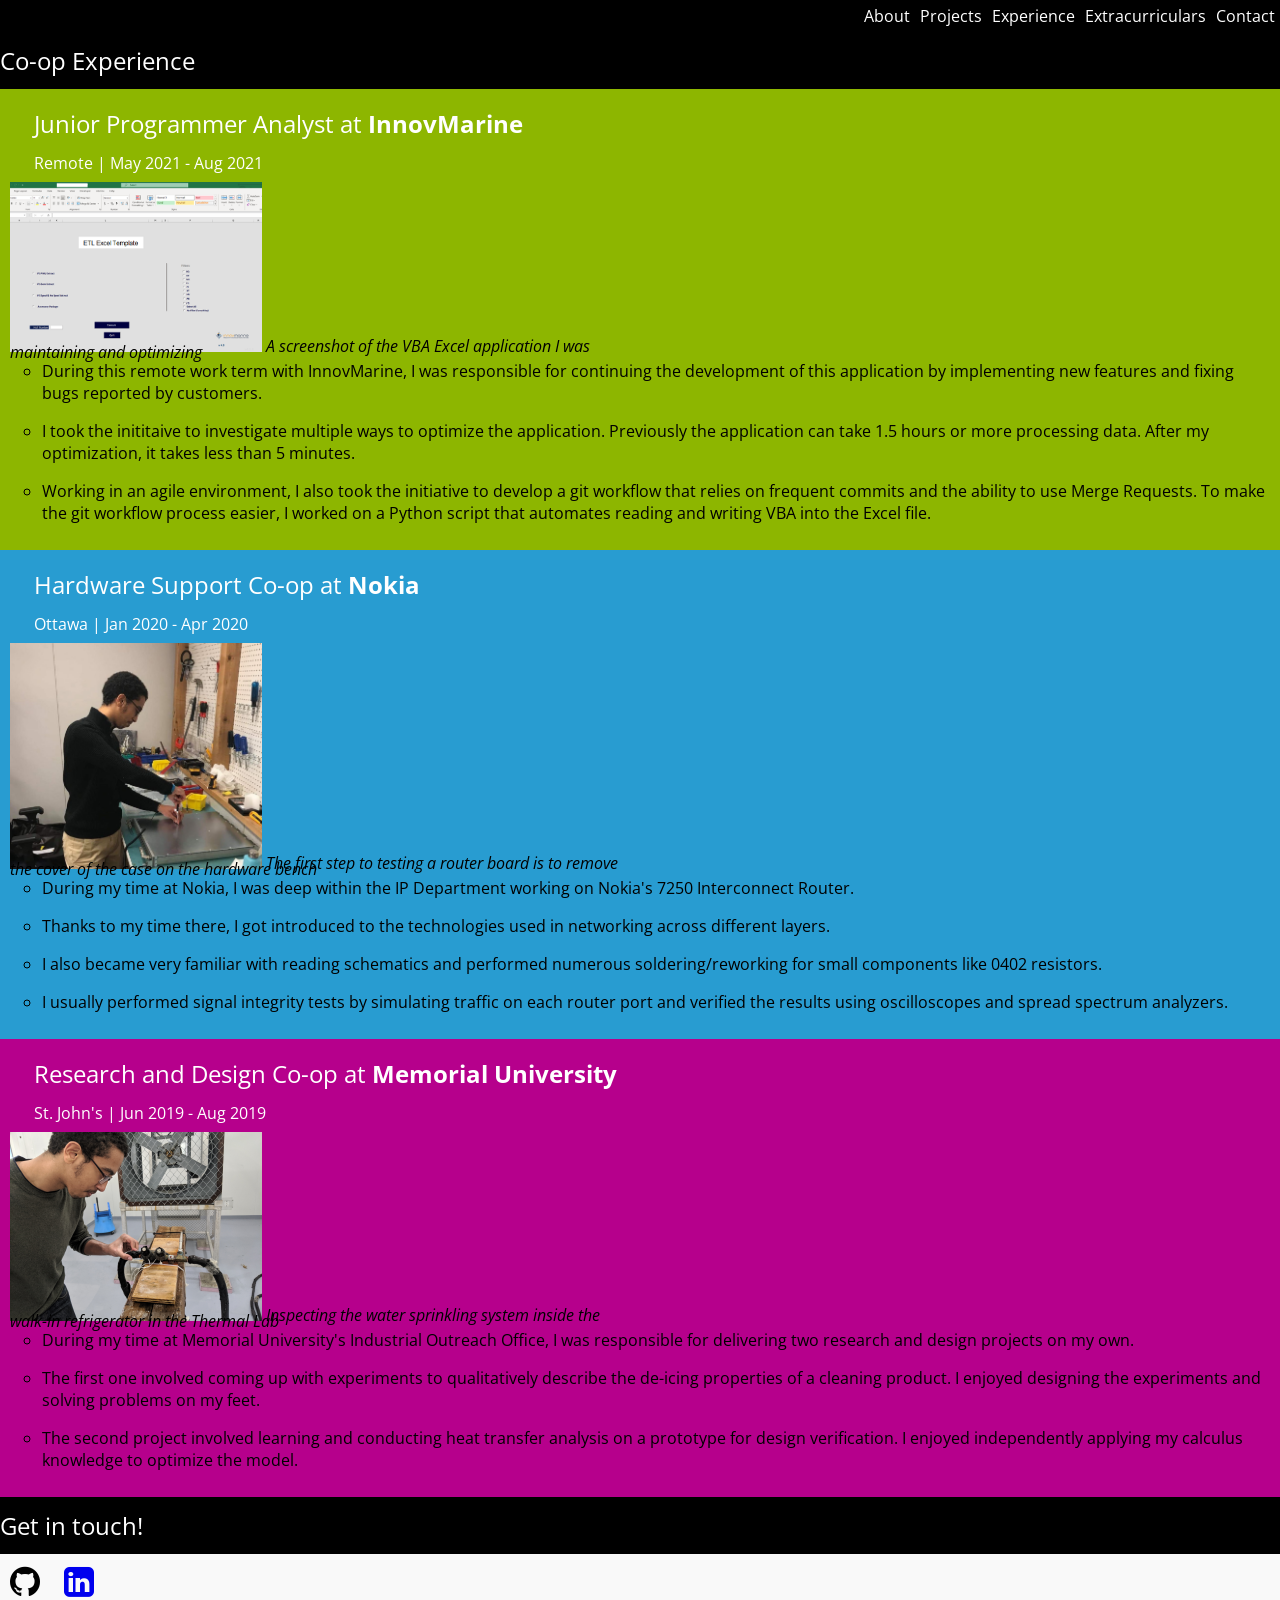
==== coop.html @ 6ffe7803 "test image-container in coop" ====
<!doctype html>
<html lang="en">
	<head>
		<link rel="stylesheet" href="styles.css">
		<link href="favicon.ico" type="image/x-icon" rel="shortcut icon" />
		<link rel="stylesheet" href="https://cdnjs.cloudflare.com/ajax/libs/font-awesome/4.7.0/css/font-awesome.min.css">
		<meta charset="utf-8">
		<meta name="viewport" content="width=device-width, initial-scale=1">
		<script src="scripts.js"></script>

		<title>Kamal M. Ali</title>
	</head>

	<body>
		<nav>
			<ul class="navbar no-bullets">
				<li><a href="index.html#about" class ="white-link">About</a></li>
				<li><a href="index.html#projects" class ="white-link">Projects</a></li>
				<li><a href="coop.html" class ="white-link">Experience</a></li>
				<li><a href="index.html#extracurriculars" class ="white-link">Extracurriculars</a></li>
				<li><a href="#contact" class ="white-link">Contact</a></li>
			</ul>	
		</nav>
        
        <div class="coop" id ="coop">
            <div class="section-title">Co-op Experience</div>
            <ul class="no-bullets">
                
                <div class = "coop-item item-1">
                    <li>
                        <div class = "item-title">Junior Programmer Analyst at <b>InnovMarine</b></div>
                        <div class = "dates">Remote | May 2021 - Aug 2021</div>
                        <div class = "image-container">
                            <img src="/static/img/work term 3 photo.png" width="40%"/>
                            <i>A screenshot of the VBA Excel application I was maintaining and optimizing</i>
                        </div>
                        <ul class ="bullet-points flex-right">
                            <li>During this remote work term with InnovMarine, I was responsible for continuing the development of this application by implementing new features and fixing bugs reported by customers.</li>
                            <li>I took the inititaive to investigate multiple ways to optimize the application. Previously the application can take 1.5 hours or more processing data. After my optimization, it takes less than 5 minutes.</li>
                            <li>Working in an agile environment, I also took the initiative to develop a git workflow that relies on frequent commits and the ability to use Merge Requests. To make the git workflow process easier, I worked on a Python script
                                that automates reading and writing VBA into the Excel file.</li>
                        </ul>
                </div>

                <div class = "coop-item item-2">
                    <li>
                        <div class = "item-title">Hardware Support Co-op at <b>Nokia</b></div>
                        <div class = "dates">Ottawa | Jan 2020 - Apr 2020</div>
                        <div class = "image-container">
                            <img src="/static/img/work term 2 photo.jpg" width="40%"/>
                            <i>The first step to testing a router board is to remove the cover of the case on the hardware bench</i>
                        </div>
                        <ul class ="bullet-points flex-right">
                            <li>During my time at Nokia, I was deep within the IP Department working on Nokia's 7250 Interconnect Router.</li>
                            <li>Thanks to my time there, I got introduced to the technologies used in networking across different layers.</li>
                            <li>I also became very familiar with reading schematics and performed numerous soldering/reworking for small components like 0402 resistors.</li>
                            <li>I usually performed signal integrity tests by simulating traffic on each router port and verified the results using oscilloscopes and spread spectrum analyzers.</li>
                        </ul>
                </div>

                <div class = "coop-item item-3">
                    <li>
                        <div class = "item-title">Research and Design Co-op at <b>Memorial University</b></div>
                        <div class = "dates">St. John's | Jun 2019 - Aug 2019</div>
                        <div class = "image-container">
                            <img src="/static/img/work term 1 photo.jpg" width="40%"/>
                            <i>Inspecting the water sprinkling system inside the walk-in refrigerator in the Thermal Lab</i>
                        </div>
                        <ul class ="bullet-points flex-right">
                            <li>During my time at Memorial University's Industrial Outreach Office, I was responsible for delivering two research and design projects on my own.</li>
                            <li>The first one involved coming up with experiments to qualitatively describe the de-icing properties of a cleaning product. I enjoyed designing the experiments and solving problems on my feet.</li>
                            <li>The second project involved learning and conducting heat transfer analysis on a prototype for design verification. I enjoyed independently applying my calculus knowledge to optimize the model.</li>
                        </ul>
                </div>
                
                <div class="section-title">Get in touch!</div>
                    <div class="contact" id="contact">
                        <a class = "github" href="https://github.com/kmyali"><i class="fa fa-github" style="font-size:35px"></i></a>
				        <a href="https://www.linkedin.com/in/kamal-m-ali/"><i class="fa fa-linkedin-square" style="font-size:35px"></i></a> 
			        </div>
		        </div>
    </body>
</html>
---- styles.css ----
@import url('https://fonts.googleapis.com/css?family=Open+Sans&display=swap');
html {
    margin: 0px;
}

body {
    font-family: 'Open Sans', sans-serif;
    background-color: #f9f9f9;
    margin: 0px 0px 8px 0px;
    /*MD Primer Bold
    Roboto*/
}

.center {
    text-align: center;
}

ul{
    list-style-type: none;
    padding: 0%;
    margin: 0;
}

a {
    text-decoration: none;
}

.white-link { 
    color: white;
}

.navbar {
    display: flex;
    justify-content: flex-end;
    align-content: stretch;
    padding: 0;
    background-color: black;
}

nav ul li {
    display:inline;
    width: auto;
    padding: 5px;
    text-align: center;
}

nav ul {
    margin: 0;
    height: 2em;
}

.navbar li:hover {
    cursor: pointer;
    background-color: #7b50bf;
}

.photo-and-intro {
    display: flex;
    flex-direction: row;
    justify-content: center;
    align-items: center;
    background-color: #3f3dc8 ;
    color: white;
 }

.image-container {
    width: 50%;
    flex: 1;
    line-height: 0;
 }

 img {
    max-width: 100%;
    margin: 0px;
    text-align: center;
}

.reduced-width{
    width: 80%;
}
.reduced-width-extra{
    width: 60%;
}
.reduced-height{
    height: 50%;
}

.about-me {
    padding: 10px;
    flex: 1;
    background-color: #3f3dc8 ;
    align-items: stretch;
    height: auto;
 }

.yellow-link{
    color: #FFFF00
}

.about-me p {
    margin-top: 2px;
    margin-bottom: 2px; 
}
.intro {
    font-size: 200%;
    overflow: hidden; /* Ensures the content is not revealed until the animation */
    border-right: .15em; /* The typwriter cursor */
    white-space: nowrap; /* Keeps the content on a single line */
    margin: 0 auto; /* Gives that scrolling effect as the typing happens */
    letter-spacing: .1em; /* Adjust as needed */
}

@keyframes typing {
    from { width: 0 }
    to { width: 100% }
}

.section-title{
    font-size: 150%;
    background-color: black;
    color: white;
    padding-bottom: 0.5em;
    padding-top: 0.5em;
}

.projects-hackathons {
    display: flex;
    flex-direction: column;
 }

.project-item {
    /* flex: display ? */
    padding: 10px;
 }

.extracurricular-item {
    padding: 10px;
 }

 .coop-item {
    padding: 10px;
 }

.item-1{
    background-color: #8db600;
    flex: 1;
 }

.item-2{
    background-color: #289cd1;
    flex:1;
 }

.item-3{
    background-color: #b6008c;
    flex:1;
 }

.item-title {
   color: white;
   font-size: 150%;
   text-align: left;
   margin-left: 1em;
   padding-bottom: 0.5em;
 }

 .item-title a {
    color: white;
  }

  .dates {
    color: white;
    font-size: 100%;
    text-align: left;
    margin-left: 1.5em;
    padding-bottom: 0.5em;
  }

.extracurricular-photos {
    display: flex;
    flex-direction: row;
    align-items: center;
}


.flex-column {
    display: flex;
    flex-direction: column;
    align-items: center;
    justify-content: space-between;
}

.flex-left {
    display: flex;
    flex-direction: column;
    align-items: left;
    justify-content: space-between;
}

.flex-right {
    display: flex;
    flex-direction: column;
    align-items: right;
    justify-content: space-between;
}


.profile-photo {
    object-fit: cover;
 }

 .extracurriculars {
     display: flex;
     flex-direction: column;
 }

 .bullet-points {
list-style-type: circle;
padding-left:2em;
 }

 li {
    padding-left: 0em;
    text-align: left;
    padding-bottom: 0.5em;
    padding-top: 0.5em;
 }

form {
    position : relative;
    margin: 0 auto;
    padding: 1em;
    box-sizing: border-box;
}

form label {
    display: block;
    margin-bottom : 1em;
 }

.form-item {
     display: flex;
     flex-direction: column ;
     text-align: center;
     align-items: center;
 }

input {
    width: 20em;
    height: 2em;
    border-radius: 4px;
 }

textarea {
    width: 20em;
    height: 10em;
    border-radius: 4px;
 }

button {
     width: 20em;
     height: 2em;
     background-color: #8db600;
     box-shadow: 0;
     border-radius: 4px;
     cursor: pointer;
 }


.socials{
    display: flex;
    flex-direction: row;
    justify-content: center;
}

.github {
    color: black;
 }


.fa {
    padding: 10px;
    font-size: 30px;
    width: 50px;
    text-align: center;
    text-decoration: none;
    border-radius: 5px;
    box-sizing: border-box;
}

 .fa-linkedin {
    background: #007bb5;
    color: white;
  }

.fa-github {
    padding-top:1px;
}
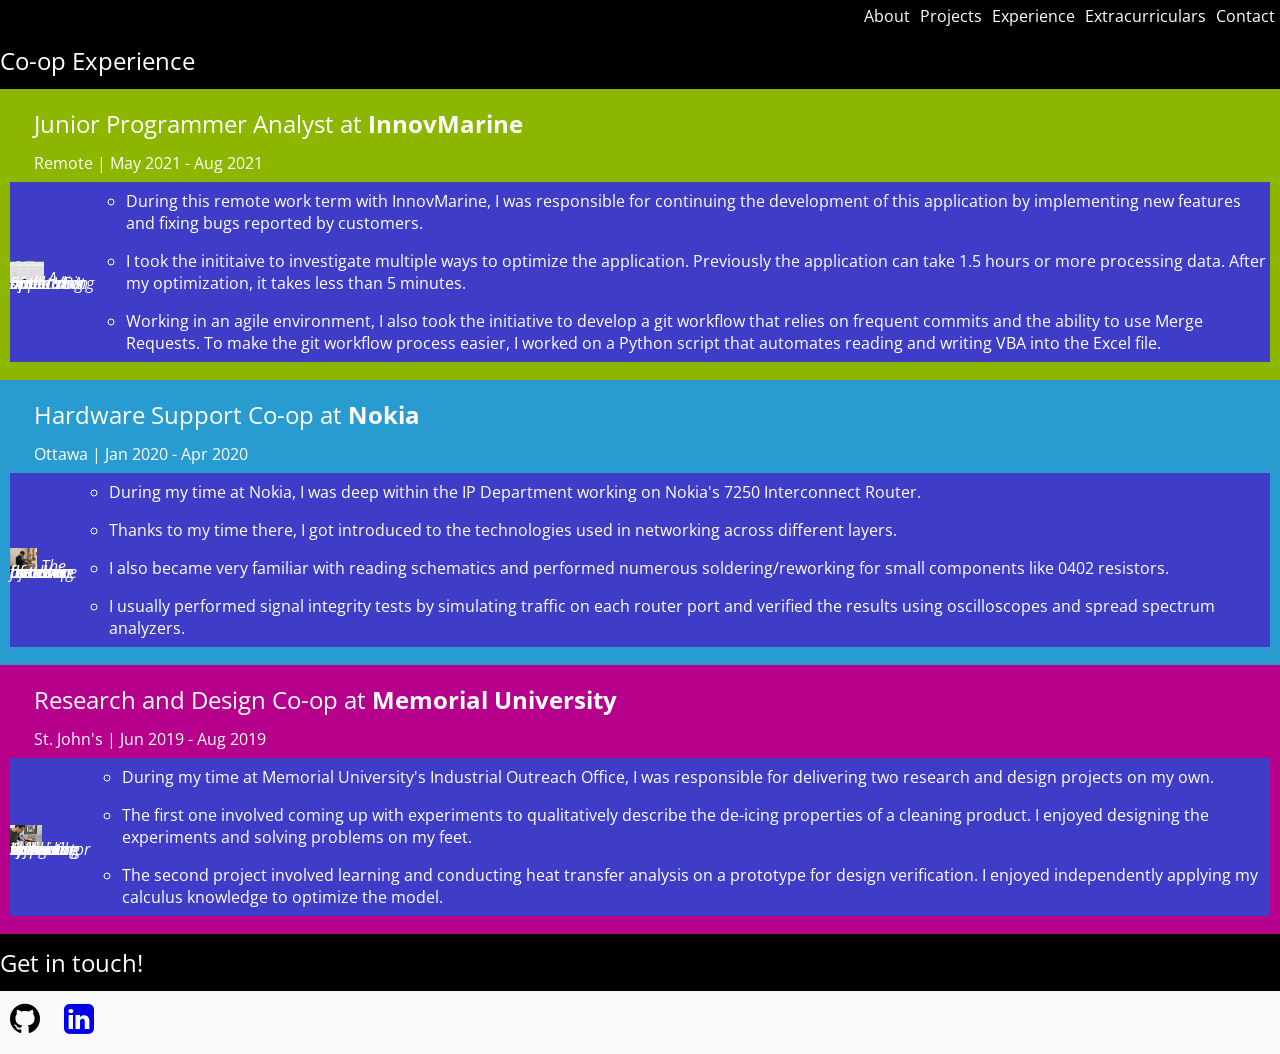
==== commit 7d018dbe: "potential fix bullet points coop" ====
--- a/coop.html
+++ b/coop.html
@@ -30,47 +30,53 @@
                     <li>
                         <div class = "item-title">Junior Programmer Analyst at <b>InnovMarine</b></div>
                         <div class = "dates">Remote | May 2021 - Aug 2021</div>
-                        <div class = "image-container">
-                            <img src="/static/img/work term 3 photo.png" width="40%"/>
-                            <i>A screenshot of the VBA Excel application I was maintaining and optimizing</i>
+                        <div class="photo-and-text">
+                            <div class = "image-container">
+                                <img src="/static/img/work term 3 photo.png" width="40%"/>
+                                <i>A screenshot of the VBA Excel application I was maintaining and optimizing</i>
+                            </div>
+                            <ul class ="bullet-points flex-right">
+                                <li>During this remote work term with InnovMarine, I was responsible for continuing the development of this application by implementing new features and fixing bugs reported by customers.</li>
+                                <li>I took the inititaive to investigate multiple ways to optimize the application. Previously the application can take 1.5 hours or more processing data. After my optimization, it takes less than 5 minutes.</li>
+                                <li>Working in an agile environment, I also took the initiative to develop a git workflow that relies on frequent commits and the ability to use Merge Requests. To make the git workflow process easier, I worked on a Python script
+                                    that automates reading and writing VBA into the Excel file.</li>
+                            </ul>
                         </div>
-                        <ul class ="bullet-points flex-right">
-                            <li>During this remote work term with InnovMarine, I was responsible for continuing the development of this application by implementing new features and fixing bugs reported by customers.</li>
-                            <li>I took the inititaive to investigate multiple ways to optimize the application. Previously the application can take 1.5 hours or more processing data. After my optimization, it takes less than 5 minutes.</li>
-                            <li>Working in an agile environment, I also took the initiative to develop a git workflow that relies on frequent commits and the ability to use Merge Requests. To make the git workflow process easier, I worked on a Python script
-                                that automates reading and writing VBA into the Excel file.</li>
-                        </ul>
                 </div>
 
                 <div class = "coop-item item-2">
                     <li>
                         <div class = "item-title">Hardware Support Co-op at <b>Nokia</b></div>
                         <div class = "dates">Ottawa | Jan 2020 - Apr 2020</div>
-                        <div class = "image-container">
-                            <img src="/static/img/work term 2 photo.jpg" width="40%"/>
-                            <i>The first step to testing a router board is to remove the cover of the case on the hardware bench</i>
+                        <div class="photo-and-text">
+                            <div class = "image-container">
+                                <img src="/static/img/work term 2 photo.jpg" width="40%"/>
+                                <i>The first step to testing a router board is to remove the cover of the case on the hardware bench</i>
+                            </div>
+                            <ul class ="bullet-points flex-right">
+                                <li>During my time at Nokia, I was deep within the IP Department working on Nokia's 7250 Interconnect Router.</li>
+                                <li>Thanks to my time there, I got introduced to the technologies used in networking across different layers.</li>
+                                <li>I also became very familiar with reading schematics and performed numerous soldering/reworking for small components like 0402 resistors.</li>
+                                <li>I usually performed signal integrity tests by simulating traffic on each router port and verified the results using oscilloscopes and spread spectrum analyzers.</li>
+                            </ul>
                         </div>
-                        <ul class ="bullet-points flex-right">
-                            <li>During my time at Nokia, I was deep within the IP Department working on Nokia's 7250 Interconnect Router.</li>
-                            <li>Thanks to my time there, I got introduced to the technologies used in networking across different layers.</li>
-                            <li>I also became very familiar with reading schematics and performed numerous soldering/reworking for small components like 0402 resistors.</li>
-                            <li>I usually performed signal integrity tests by simulating traffic on each router port and verified the results using oscilloscopes and spread spectrum analyzers.</li>
-                        </ul>
                 </div>
 
                 <div class = "coop-item item-3">
                     <li>
                         <div class = "item-title">Research and Design Co-op at <b>Memorial University</b></div>
                         <div class = "dates">St. John's | Jun 2019 - Aug 2019</div>
-                        <div class = "image-container">
-                            <img src="/static/img/work term 1 photo.jpg" width="40%"/>
-                            <i>Inspecting the water sprinkling system inside the walk-in refrigerator in the Thermal Lab</i>
+                        <div class="photo-and-text">
+                            <div class = "image-container">
+                                <img src="/static/img/work term 1 photo.jpg" width="40%"/>
+                                <i>Inspecting the water sprinkling system inside the walk-in refrigerator in the Thermal Lab</i>
+                            </div>
+                            <ul class ="bullet-points flex-right">
+                                <li>During my time at Memorial University's Industrial Outreach Office, I was responsible for delivering two research and design projects on my own.</li>
+                                <li>The first one involved coming up with experiments to qualitatively describe the de-icing properties of a cleaning product. I enjoyed designing the experiments and solving problems on my feet.</li>
+                                <li>The second project involved learning and conducting heat transfer analysis on a prototype for design verification. I enjoyed independently applying my calculus knowledge to optimize the model.</li>
+                            </ul>
                         </div>
-                        <ul class ="bullet-points flex-right">
-                            <li>During my time at Memorial University's Industrial Outreach Office, I was responsible for delivering two research and design projects on my own.</li>
-                            <li>The first one involved coming up with experiments to qualitatively describe the de-icing properties of a cleaning product. I enjoyed designing the experiments and solving problems on my feet.</li>
-                            <li>The second project involved learning and conducting heat transfer analysis on a prototype for design verification. I enjoyed independently applying my calculus knowledge to optimize the model.</li>
-                        </ul>
                 </div>
                 
                 <div class="section-title">Get in touch!</div>
--- a/styles.css
+++ b/styles.css
@@ -54,7 +54,7 @@
     background-color: #7b50bf;
 }
 
-.photo-and-intro {
+.photo-and-text {
     display: flex;
     flex-direction: row;
     justify-content: center;
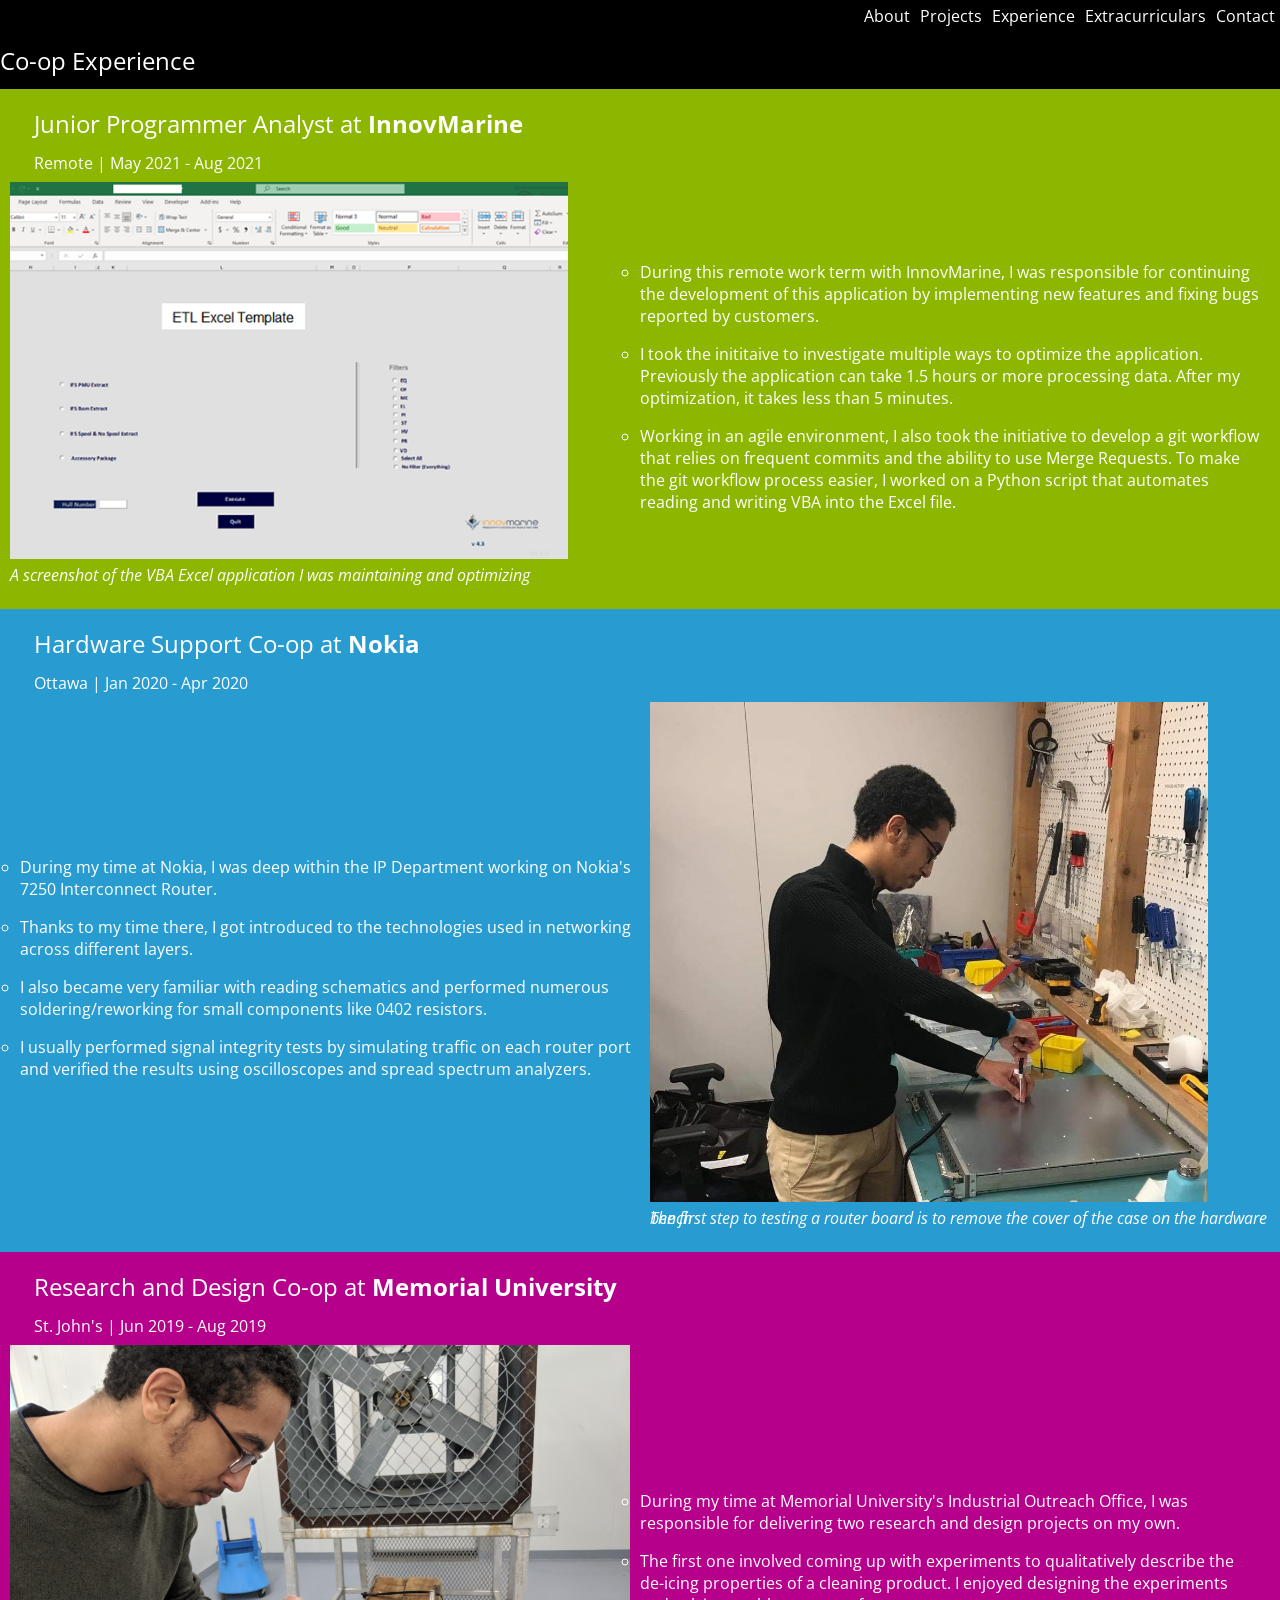
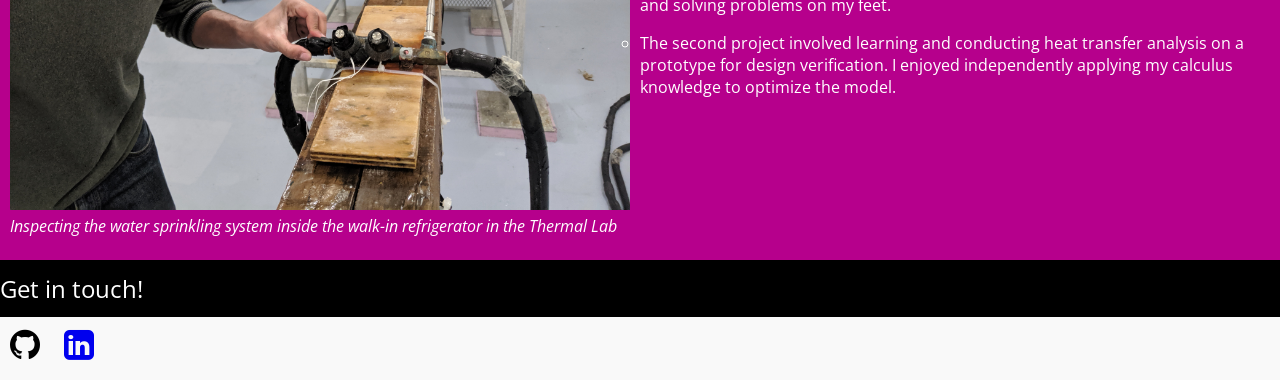
==== commit fad9c6d0: "some improvements" ====
--- a/coop.html
+++ b/coop.html
@@ -32,8 +32,8 @@
                         <div class = "dates">Remote | May 2021 - Aug 2021</div>
                         <div class="photo-and-text">
                             <div class = "image-container">
-                                <img src="/static/img/work term 3 photo.png" width="40%"/>
-                                <i>A screenshot of the VBA Excel application I was maintaining and optimizing</i>
+                                <img src="/static/img/work term 3 photo.png" width="90%"/>
+                                <p><em>A screenshot of the VBA Excel application I was maintaining and optimizing</em></p>
                             </div>
                             <ul class ="bullet-points flex-right">
                                 <li>During this remote work term with InnovMarine, I was responsible for continuing the development of this application by implementing new features and fixing bugs reported by customers.</li>
@@ -49,16 +49,16 @@
                         <div class = "item-title">Hardware Support Co-op at <b>Nokia</b></div>
                         <div class = "dates">Ottawa | Jan 2020 - Apr 2020</div>
                         <div class="photo-and-text">
-                            <div class = "image-container">
-                                <img src="/static/img/work term 2 photo.jpg" width="40%"/>
-                                <i>The first step to testing a router board is to remove the cover of the case on the hardware bench</i>
-                            </div>
                             <ul class ="bullet-points flex-right">
                                 <li>During my time at Nokia, I was deep within the IP Department working on Nokia's 7250 Interconnect Router.</li>
                                 <li>Thanks to my time there, I got introduced to the technologies used in networking across different layers.</li>
                                 <li>I also became very familiar with reading schematics and performed numerous soldering/reworking for small components like 0402 resistors.</li>
                                 <li>I usually performed signal integrity tests by simulating traffic on each router port and verified the results using oscilloscopes and spread spectrum analyzers.</li>
                             </ul>
+                            <div class = "image-container">
+                                <img src="/static/img/work term 2 photo.jpg"width="90%"/>
+                                <p><em>The first step to testing a router board is to remove the cover of the case on the hardware bench</em></p>
+                            </div>
                         </div>
                 </div>
 
@@ -68,8 +68,8 @@
                         <div class = "dates">St. John's | Jun 2019 - Aug 2019</div>
                         <div class="photo-and-text">
                             <div class = "image-container">
-                                <img src="/static/img/work term 1 photo.jpg" width="40%"/>
-                                <i>Inspecting the water sprinkling system inside the walk-in refrigerator in the Thermal Lab</i>
+                                <img src="/static/img/work term 1 photo.jpg"/>
+                                <p><em>Inspecting the water sprinkling system inside the walk-in refrigerator in the Thermal Lab</em></p>
                             </div>
                             <ul class ="bullet-points flex-right">
                                 <li>During my time at Memorial University's Industrial Outreach Office, I was responsible for delivering two research and design projects on my own.</li>
--- a/styles.css
+++ b/styles.css
@@ -59,12 +59,16 @@
     flex-direction: row;
     justify-content: center;
     align-items: center;
+    color: white;
+ }
+
+ .image-container {
+    flex: 1;
+    line-height: 0;
+ }
+
+.intro-image-container {
     background-color: #3f3dc8 ;
-    color: white;
- }
-
-.image-container {
-    width: 50%;
     flex: 1;
     line-height: 0;
  }
@@ -217,6 +221,10 @@
  .bullet-points {
 list-style-type: circle;
 padding-left:2em;
+padding: 10px;
+flex: 1;
+align-items: stretch;
+height: auto;
  }
 
  li {
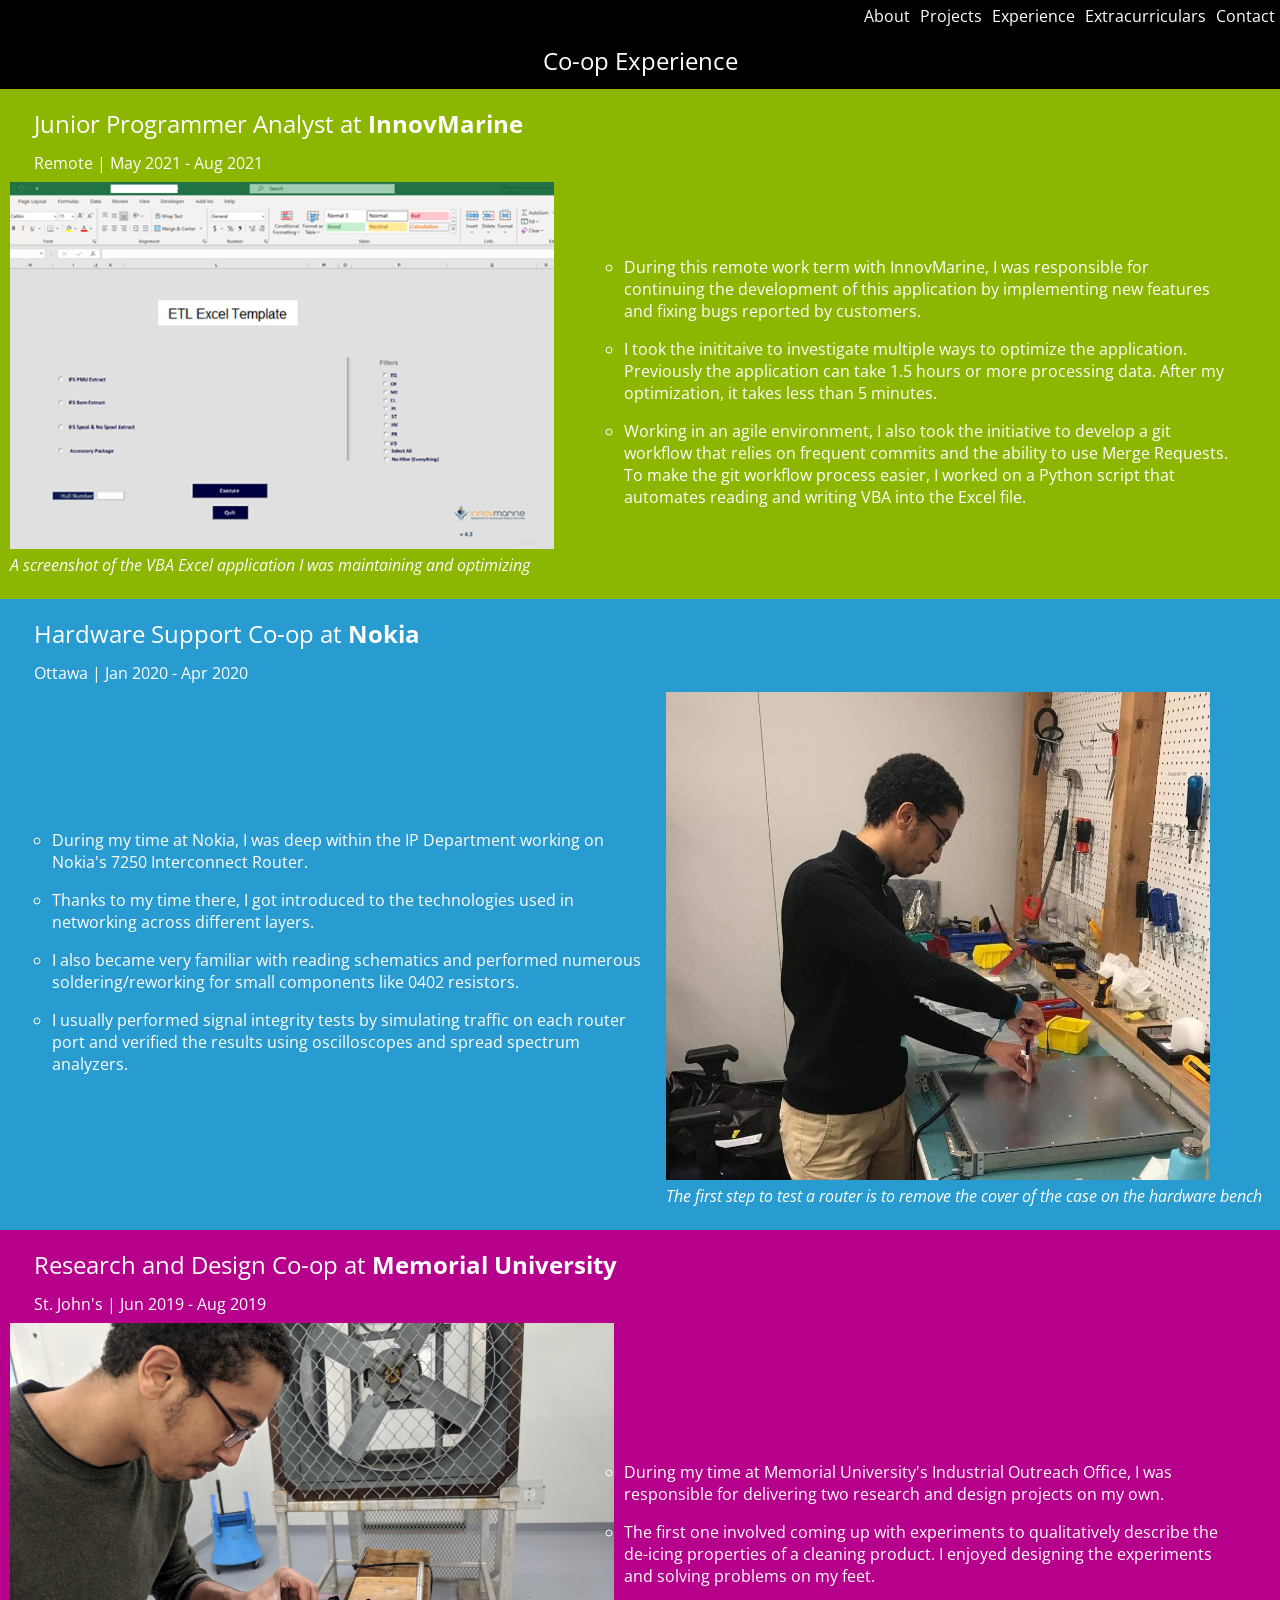
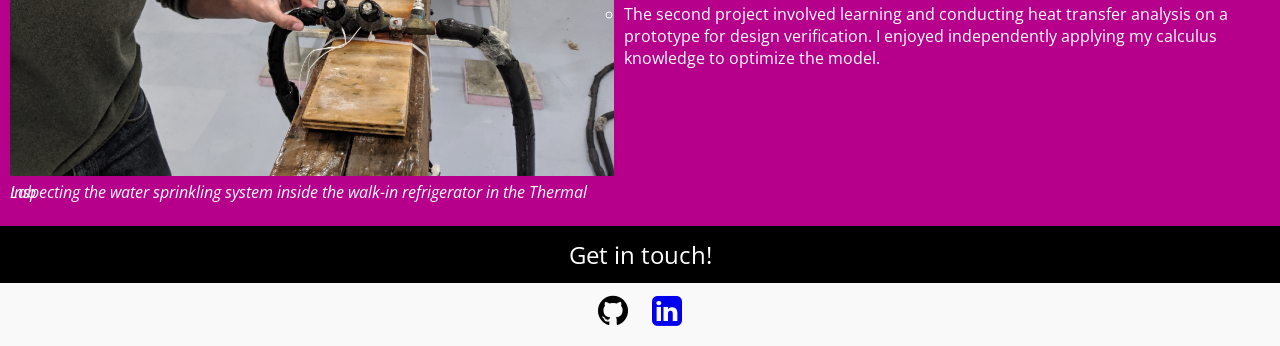
==== commit b23bf8ee: "finalize coop page" ====
--- a/coop.html
+++ b/coop.html
@@ -23,7 +23,7 @@
 		</nav>
         
         <div class="coop" id ="coop">
-            <div class="section-title">Co-op Experience</div>
+            <div class="section-title center">Co-op Experience</div>
             <ul class="no-bullets">
                 
                 <div class = "coop-item item-1">
@@ -49,7 +49,7 @@
                         <div class = "item-title">Hardware Support Co-op at <b>Nokia</b></div>
                         <div class = "dates">Ottawa | Jan 2020 - Apr 2020</div>
                         <div class="photo-and-text">
-                            <ul class ="bullet-points flex-right">
+                            <ul class ="bullet-points flex-left">
                                 <li>During my time at Nokia, I was deep within the IP Department working on Nokia's 7250 Interconnect Router.</li>
                                 <li>Thanks to my time there, I got introduced to the technologies used in networking across different layers.</li>
                                 <li>I also became very familiar with reading schematics and performed numerous soldering/reworking for small components like 0402 resistors.</li>
@@ -57,7 +57,7 @@
                             </ul>
                             <div class = "image-container">
                                 <img src="/static/img/work term 2 photo.jpg"width="90%"/>
-                                <p><em>The first step to testing a router board is to remove the cover of the case on the hardware bench</em></p>
+                                <p><em>The first step to test a router is to remove the cover of the case on the hardware bench</em></p>
                             </div>
                         </div>
                 </div>
@@ -79,8 +79,8 @@
                         </div>
                 </div>
                 
-                <div class="section-title">Get in touch!</div>
-                    <div class="contact" id="contact">
+                <div class="section-title center">Get in touch!</div>
+                    <div class="contact center" id="contact">
                         <a class = "github" href="https://github.com/kmyali"><i class="fa fa-github" style="font-size:35px"></i></a>
 				        <a href="https://www.linkedin.com/in/kamal-m-ali/"><i class="fa fa-linkedin-square" style="font-size:35px"></i></a> 
 			        </div>
--- a/styles.css
+++ b/styles.css
@@ -199,6 +199,7 @@
     flex-direction: column;
     align-items: left;
     justify-content: space-between;
+    margin-left: 2em;
 }
 
 .flex-right {
@@ -206,6 +207,7 @@
     flex-direction: column;
     align-items: right;
     justify-content: space-between;
+    margin-right: 2em;
 }
 
 
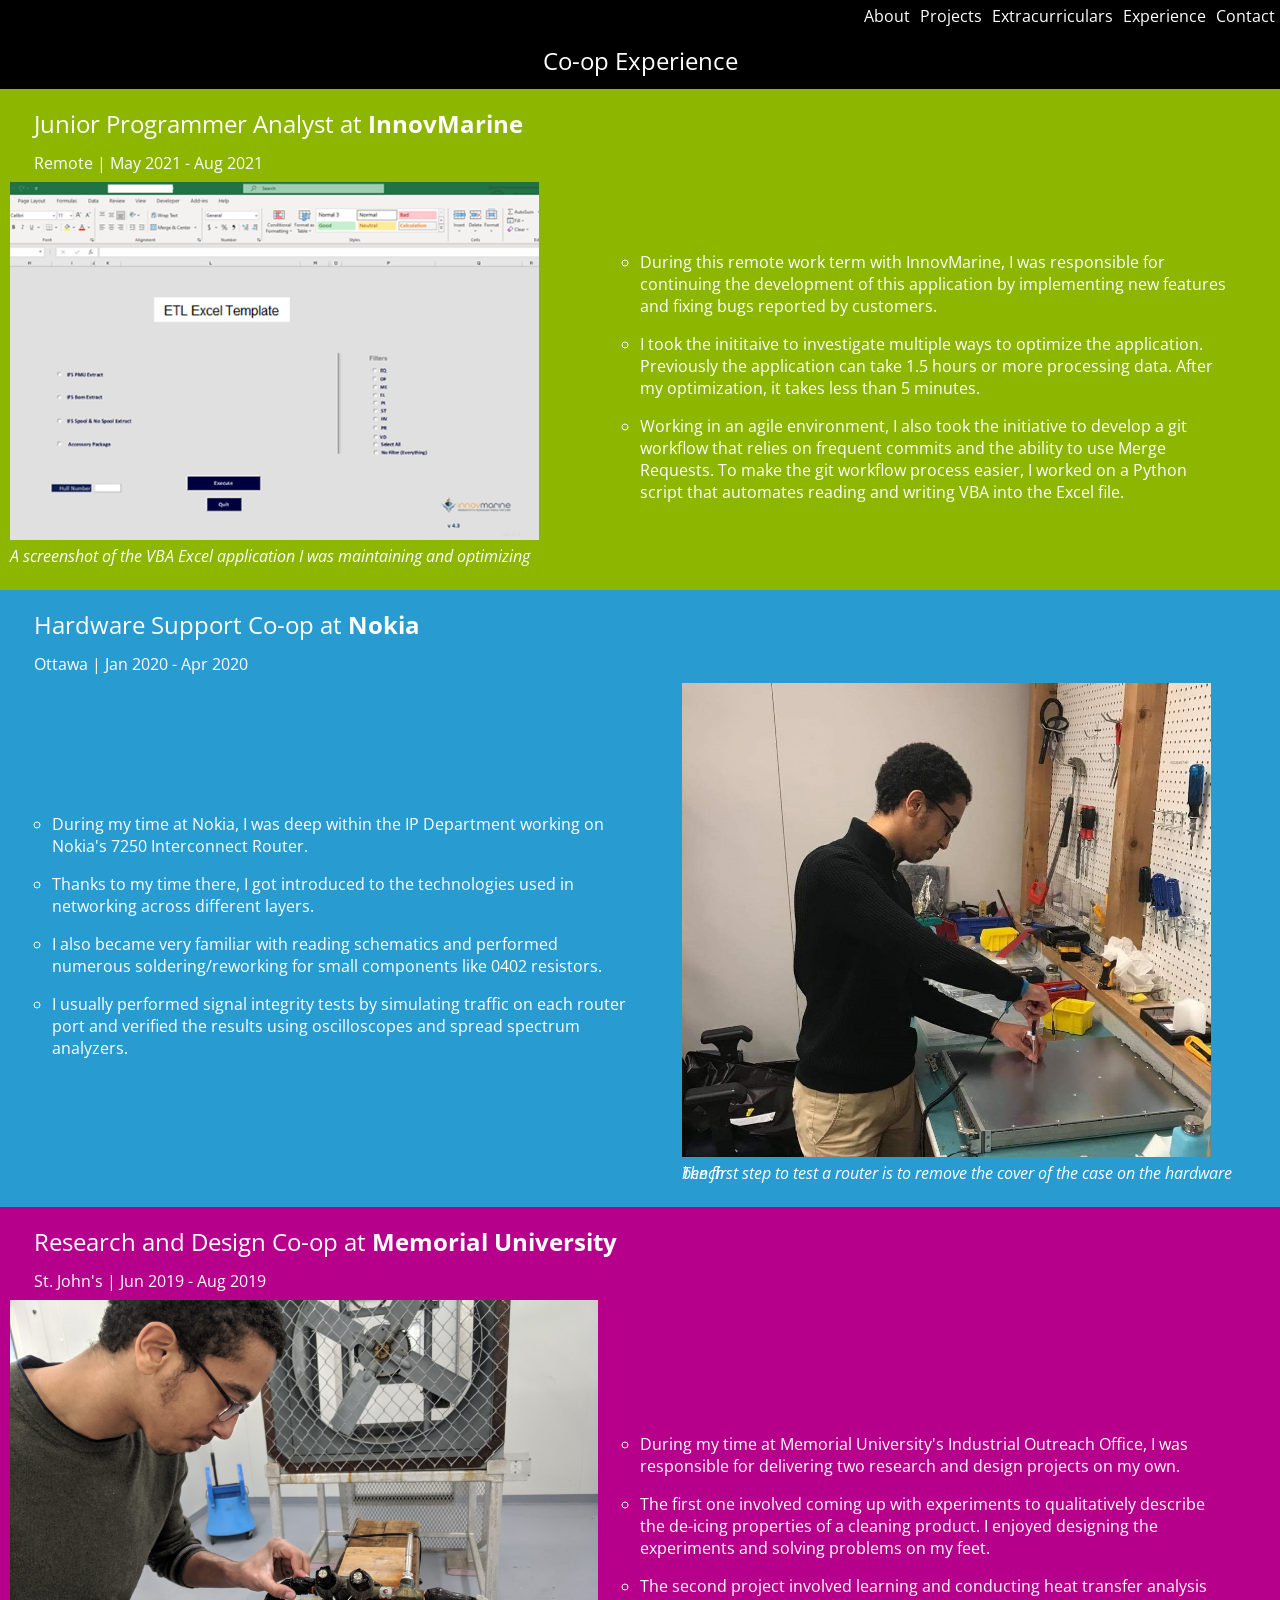
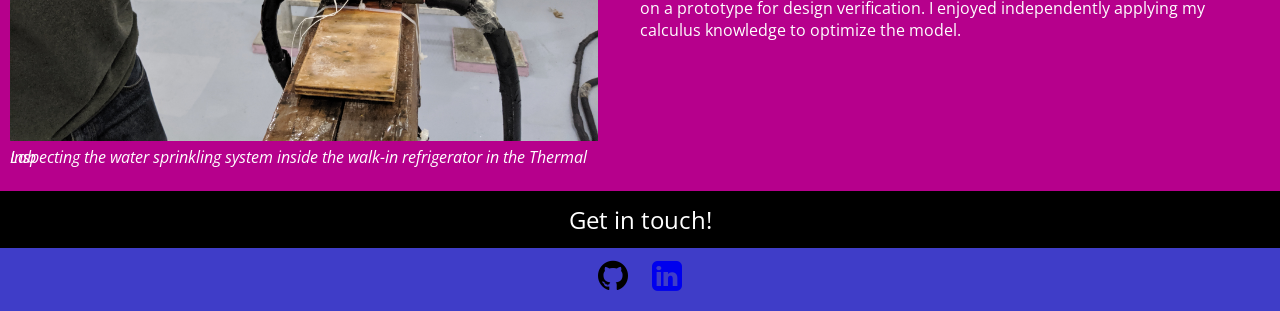
==== commit 23823152: "ok some minor stuff" ====
--- a/coop.html
+++ b/coop.html
@@ -16,8 +16,8 @@
 			<ul class="navbar no-bullets">
 				<li><a href="index.html#about" class ="white-link">About</a></li>
 				<li><a href="index.html#projects" class ="white-link">Projects</a></li>
-				<li><a href="coop.html" class ="white-link">Experience</a></li>
 				<li><a href="index.html#extracurriculars" class ="white-link">Extracurriculars</a></li>
+                <li><a href="coop.html" class ="white-link">Experience</a></li>
 				<li><a href="#contact" class ="white-link">Contact</a></li>
 			</ul>	
 		</nav>
--- a/styles.css
+++ b/styles.css
@@ -7,6 +7,7 @@
     font-family: 'Open Sans', sans-serif;
     background-color: #f9f9f9;
     margin: 0px 0px 8px 0px;
+    background-color: #3f3dc8;
     /*MD Primer Bold
     Roboto*/
 }
@@ -223,6 +224,8 @@
  .bullet-points {
 list-style-type: circle;
 padding-left:2em;
+margin-left:2em;
+margin-right:2em;
 padding: 10px;
 flex: 1;
 align-items: stretch;
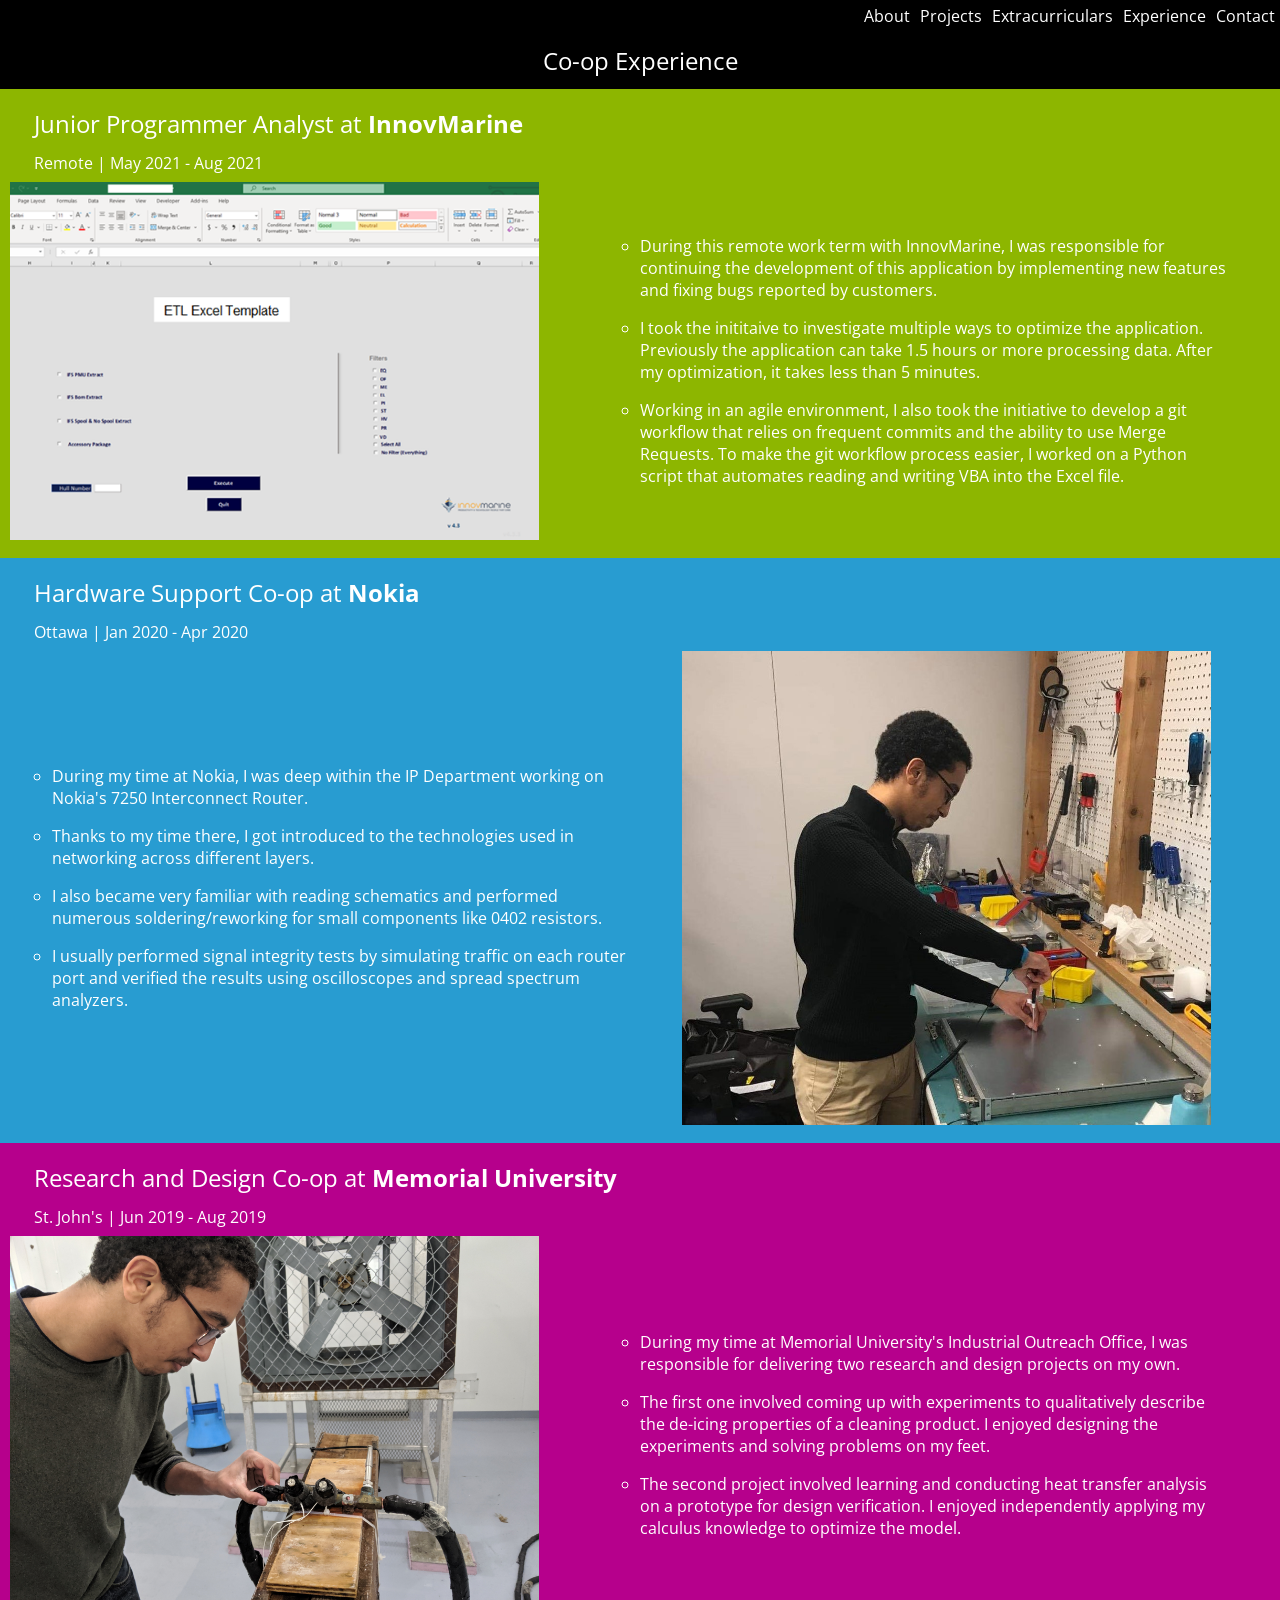
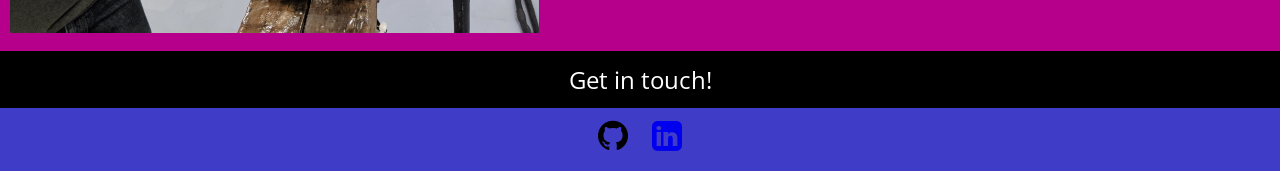
==== commit 64fdf096: "fine touches" ====
--- a/coop.html
+++ b/coop.html
@@ -33,7 +33,7 @@
                         <div class="photo-and-text">
                             <div class = "image-container">
                                 <img src="/static/img/work term 3 photo.png" width="90%"/>
-                                <p><em>A screenshot of the VBA Excel application I was maintaining and optimizing</em></p>
+                                <!-- <p><em>A screenshot of the VBA Excel application I was maintaining and optimizing</em></p> -->
                             </div>
                             <ul class ="bullet-points flex-right">
                                 <li>During this remote work term with InnovMarine, I was responsible for continuing the development of this application by implementing new features and fixing bugs reported by customers.</li>
@@ -57,7 +57,7 @@
                             </ul>
                             <div class = "image-container">
                                 <img src="/static/img/work term 2 photo.jpg"width="90%"/>
-                                <p><em>The first step to test a router is to remove the cover of the case on the hardware bench</em></p>
+                                <!-- <p><em>The first step to test a router is to remove the cover of the case on the hardware bench</em></p> -->
                             </div>
                         </div>
                 </div>
@@ -68,8 +68,8 @@
                         <div class = "dates">St. John's | Jun 2019 - Aug 2019</div>
                         <div class="photo-and-text">
                             <div class = "image-container">
-                                <img src="/static/img/work term 1 photo.jpg"/>
-                                <p><em>Inspecting the water sprinkling system inside the walk-in refrigerator in the Thermal Lab</em></p>
+                                <img src="/static/img/work term 1 photo.jpg" width="90%"/>
+                                <!-- <p><em>Inspecting the water sprinkling system inside the walk-in refrigerator in the Thermal Lab</em></p> -->
                             </div>
                             <ul class ="bullet-points flex-right">
                                 <li>During my time at Memorial University's Industrial Outreach Office, I was responsible for delivering two research and design projects on my own.</li>
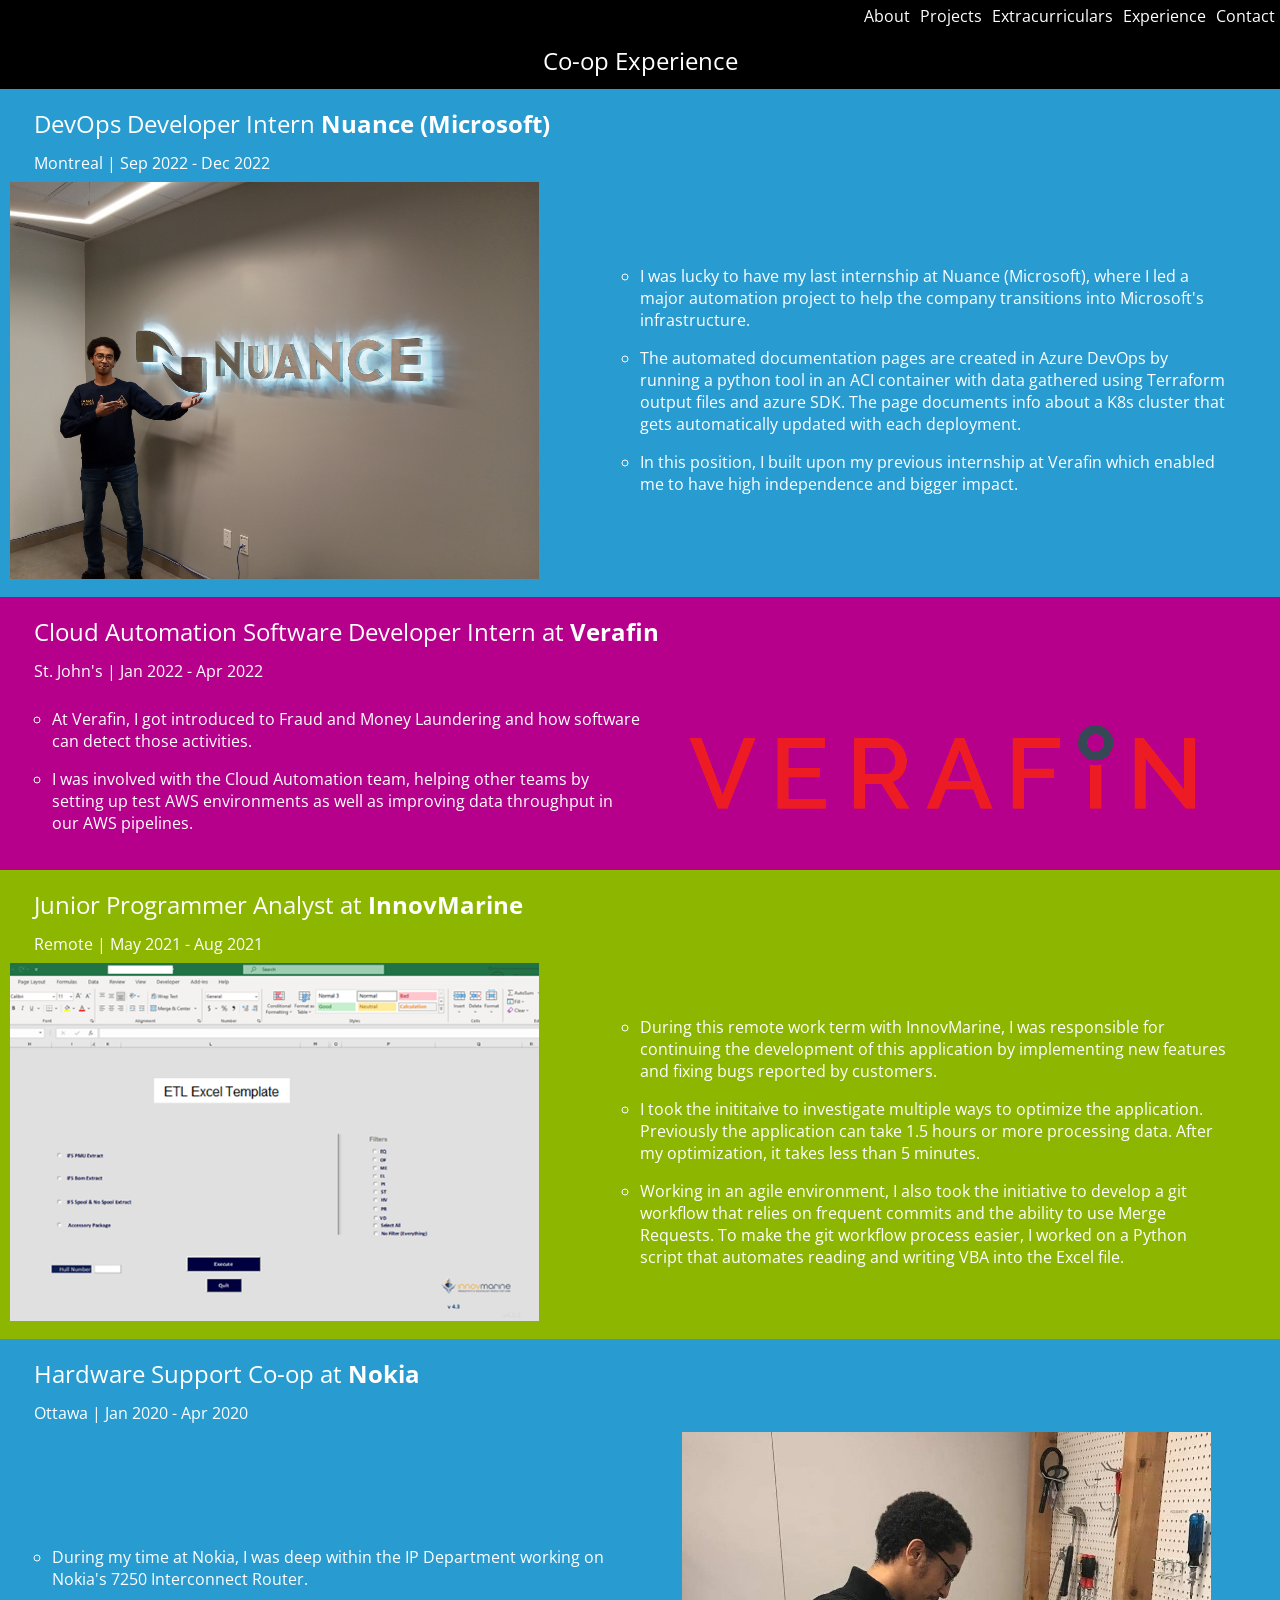
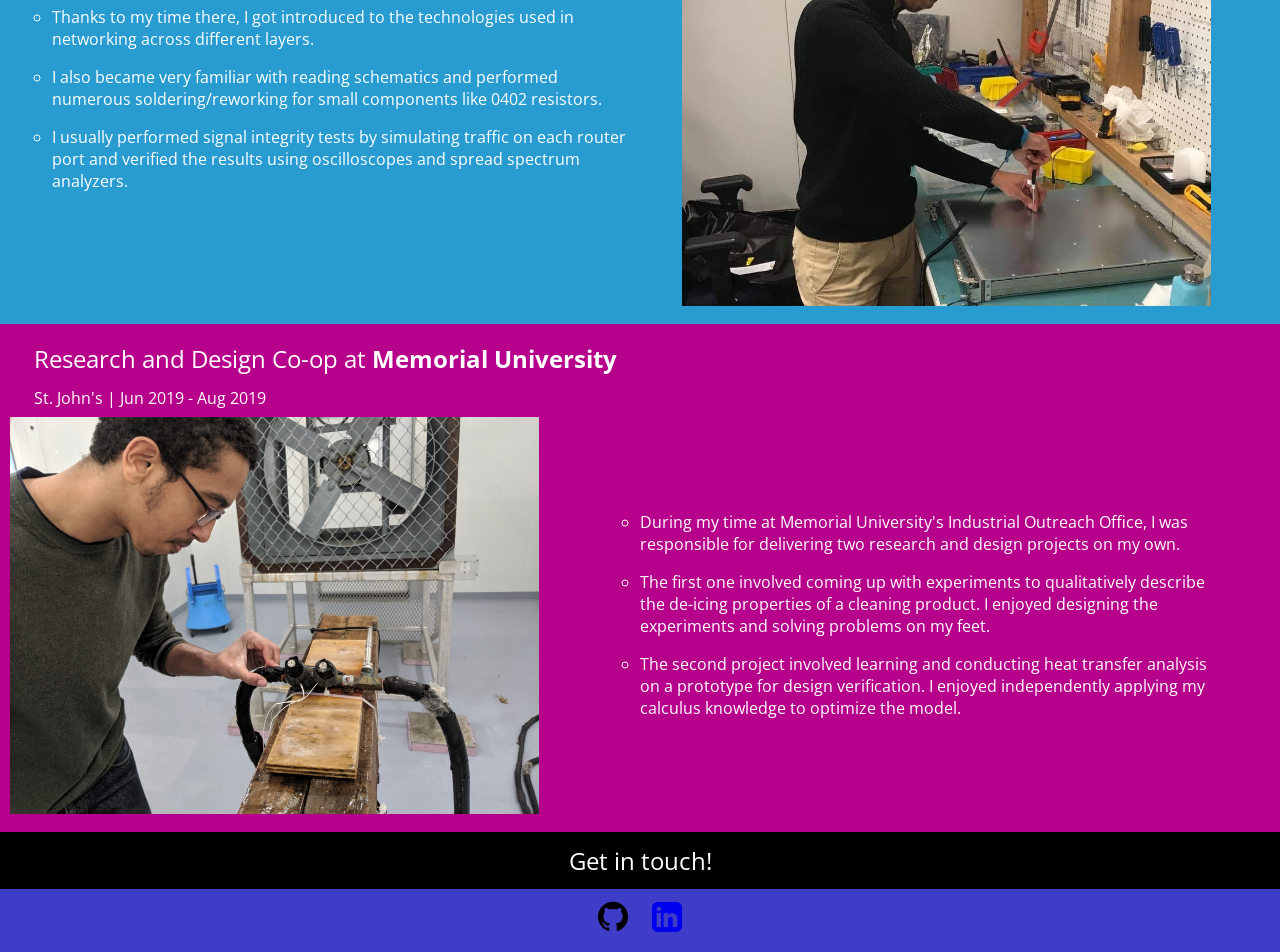
==== commit 541237b7: "add verafin and nuance to coop page" ====
--- a/coop.html
+++ b/coop.html
@@ -25,6 +25,37 @@
         <div class="coop" id ="coop">
             <div class="section-title center">Co-op Experience</div>
             <ul class="no-bullets">
+                
+                <div class = "coop-item item-2">
+                    <li>
+                        <div class = "item-title">DevOps Developer Intern <b>Nuance (Microsoft)</b></div>
+                        <div class = "dates">Montreal | Sep 2022 - Dec 2022</div>
+                        <div class="photo-and-text">
+                            <div class = "image-container">
+                                <img src="/static/img/work term 5 photo.jpg" width="90%"/>
+                            </div>
+                            <ul class ="bullet-points flex-right">
+                                <li>I was lucky to have my last internship at Nuance (Microsoft), where I led a major automation project to help the company transitions into Microsoft's infrastructure.</li>
+                                <li>The automated documentation pages are created in Azure DevOps by running a python tool in an ACI container with data gathered using Terraform output files and azure SDK. The page documents info about a K8s cluster that gets automatically updated with each deployment.</li>
+                                <li>In this position, I built upon my previous internship at Verafin which enabled me to have high independence and bigger impact.</li>
+                            </ul>
+                        </div>
+                </div>
+
+                <div class = "coop-item item-3">
+                    <li>
+                        <div class = "item-title">Cloud Automation Software Developer Intern at <b>Verafin</b></div>
+                        <div class = "dates">St. John's | Jan 2022 - Apr 2022</div>
+                        <div class="photo-and-text">
+                            <ul class ="bullet-points flex-left">
+                                <li>At Verafin, I got introduced to Fraud and Money Laundering and how software can detect those activities.</li>
+                                <li>I was involved with the Cloud Automation team, helping other teams by setting up test AWS environments as well as improving data throughput in our AWS pipelines.</li>
+                            </ul>
+                            <div class = "image-container">
+                                <img src="/static/img/work term 4 photo.png"width="90%"/>
+                            </div>
+                        </div>
+                </div>
                 
                 <div class = "coop-item item-1">
                     <li>
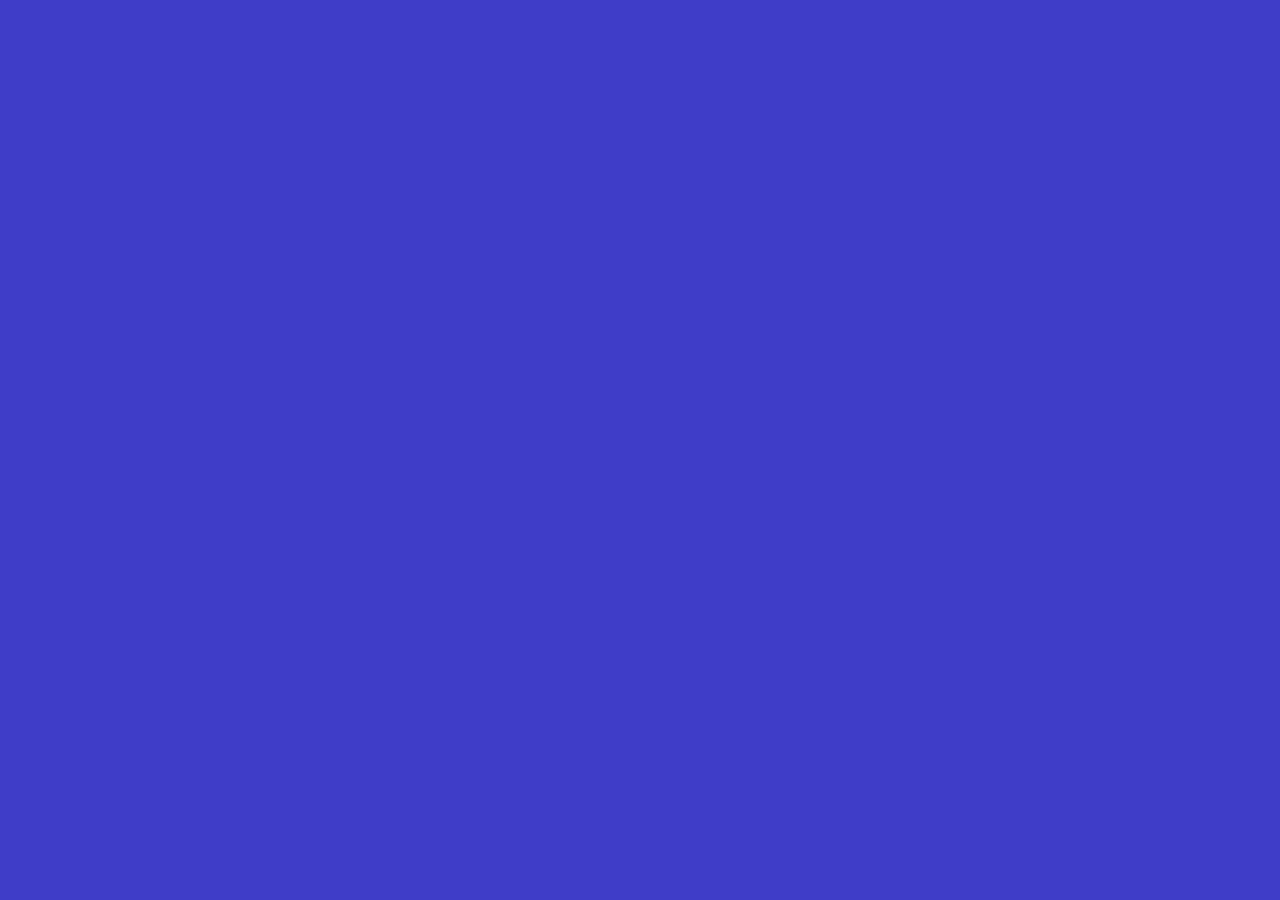
==== commit 2d526b19: "Remove the co-op page" ====
--- a/coop.html
+++ b/coop.html
@@ -1,121 +1,12 @@
 <!doctype html>
 <html lang="en">
-	<head>
-		<link rel="stylesheet" href="styles.css">
-		<link href="favicon.ico" type="image/x-icon" rel="shortcut icon" />
-		<link rel="stylesheet" href="https://cdnjs.cloudflare.com/ajax/libs/font-awesome/4.7.0/css/font-awesome.min.css">
-		<meta charset="utf-8">
-		<meta name="viewport" content="width=device-width, initial-scale=1">
-		<script src="scripts.js"></script>
-
-		<title>Kamal M. Ali</title>
-	</head>
-
-	<body>
-		<nav>
-			<ul class="navbar no-bullets">
-				<li><a href="index.html#about" class ="white-link">About</a></li>
-				<li><a href="index.html#projects" class ="white-link">Projects</a></li>
-				<li><a href="index.html#extracurriculars" class ="white-link">Extracurriculars</a></li>
-                <li><a href="coop.html" class ="white-link">Experience</a></li>
-				<li><a href="#contact" class ="white-link">Contact</a></li>
-			</ul>	
-		</nav>
-        
-        <div class="coop" id ="coop">
-            <div class="section-title center">Co-op Experience</div>
-            <ul class="no-bullets">
-                
-                <div class = "coop-item item-2">
-                    <li>
-                        <div class = "item-title">DevOps Developer Intern <b>Nuance (Microsoft)</b></div>
-                        <div class = "dates">Montreal | Sep 2022 - Dec 2022</div>
-                        <div class="photo-and-text">
-                            <div class = "image-container">
-                                <img src="/static/img/work term 5 photo.jpg" width="90%"/>
-                            </div>
-                            <ul class ="bullet-points flex-right">
-                                <li>I was lucky to have my last internship at Nuance (Microsoft), where I led a major automation project to help the company transitions into Microsoft's infrastructure.</li>
-                                <li>The automated documentation pages are created in Azure DevOps by running a python tool in an ACI container with data gathered using Terraform output files and azure SDK. The page documents info about a K8s cluster that gets automatically updated with each deployment.</li>
-                                <li>In this position, I built upon my previous internship at Verafin which enabled me to have high independence and bigger impact.</li>
-                            </ul>
-                        </div>
-                </div>
-
-                <div class = "coop-item item-3">
-                    <li>
-                        <div class = "item-title">Cloud Automation Software Developer Intern at <b>Verafin</b></div>
-                        <div class = "dates">St. John's | Jan 2022 - Apr 2022</div>
-                        <div class="photo-and-text">
-                            <ul class ="bullet-points flex-left">
-                                <li>At Verafin, I got introduced to Fraud and Money Laundering and how software can detect those activities.</li>
-                                <li>I was involved with the Cloud Automation team, helping other teams by setting up test AWS environments as well as improving data throughput in our AWS pipelines.</li>
-                            </ul>
-                            <div class = "image-container">
-                                <img src="/static/img/work term 4 photo.png"width="90%"/>
-                            </div>
-                        </div>
-                </div>
-                
-                <div class = "coop-item item-1">
-                    <li>
-                        <div class = "item-title">Junior Programmer Analyst at <b>InnovMarine</b></div>
-                        <div class = "dates">Remote | May 2021 - Aug 2021</div>
-                        <div class="photo-and-text">
-                            <div class = "image-container">
-                                <img src="/static/img/work term 3 photo.png" width="90%"/>
-                                <!-- <p><em>A screenshot of the VBA Excel application I was maintaining and optimizing</em></p> -->
-                            </div>
-                            <ul class ="bullet-points flex-right">
-                                <li>During this remote work term with InnovMarine, I was responsible for continuing the development of this application by implementing new features and fixing bugs reported by customers.</li>
-                                <li>I took the inititaive to investigate multiple ways to optimize the application. Previously the application can take 1.5 hours or more processing data. After my optimization, it takes less than 5 minutes.</li>
-                                <li>Working in an agile environment, I also took the initiative to develop a git workflow that relies on frequent commits and the ability to use Merge Requests. To make the git workflow process easier, I worked on a Python script
-                                    that automates reading and writing VBA into the Excel file.</li>
-                            </ul>
-                        </div>
-                </div>
-
-                <div class = "coop-item item-2">
-                    <li>
-                        <div class = "item-title">Hardware Support Co-op at <b>Nokia</b></div>
-                        <div class = "dates">Ottawa | Jan 2020 - Apr 2020</div>
-                        <div class="photo-and-text">
-                            <ul class ="bullet-points flex-left">
-                                <li>During my time at Nokia, I was deep within the IP Department working on Nokia's 7250 Interconnect Router.</li>
-                                <li>Thanks to my time there, I got introduced to the technologies used in networking across different layers.</li>
-                                <li>I also became very familiar with reading schematics and performed numerous soldering/reworking for small components like 0402 resistors.</li>
-                                <li>I usually performed signal integrity tests by simulating traffic on each router port and verified the results using oscilloscopes and spread spectrum analyzers.</li>
-                            </ul>
-                            <div class = "image-container">
-                                <img src="/static/img/work term 2 photo.jpg"width="90%"/>
-                                <!-- <p><em>The first step to test a router is to remove the cover of the case on the hardware bench</em></p> -->
-                            </div>
-                        </div>
-                </div>
-
-                <div class = "coop-item item-3">
-                    <li>
-                        <div class = "item-title">Research and Design Co-op at <b>Memorial University</b></div>
-                        <div class = "dates">St. John's | Jun 2019 - Aug 2019</div>
-                        <div class="photo-and-text">
-                            <div class = "image-container">
-                                <img src="/static/img/work term 1 photo.jpg" width="90%"/>
-                                <!-- <p><em>Inspecting the water sprinkling system inside the walk-in refrigerator in the Thermal Lab</em></p> -->
-                            </div>
-                            <ul class ="bullet-points flex-right">
-                                <li>During my time at Memorial University's Industrial Outreach Office, I was responsible for delivering two research and design projects on my own.</li>
-                                <li>The first one involved coming up with experiments to qualitatively describe the de-icing properties of a cleaning product. I enjoyed designing the experiments and solving problems on my feet.</li>
-                                <li>The second project involved learning and conducting heat transfer analysis on a prototype for design verification. I enjoyed independently applying my calculus knowledge to optimize the model.</li>
-                            </ul>
-                        </div>
-                </div>
-                
-                <div class="section-title center">Get in touch!</div>
-                    <div class="contact center" id="contact">
-                        <a class = "github" href="https://github.com/kmyali"><i class="fa fa-github" style="font-size:35px"></i></a>
-				        <a href="https://www.linkedin.com/in/kamal-m-ali/"><i class="fa fa-linkedin-square" style="font-size:35px"></i></a> 
-			        </div>
-		        </div>
-    </body>
+<head>
+    <meta charset="utf-8">
+    <meta name="viewport" content="width=device-width, initial-scale=1">
+    <meta http-equiv="refresh" content="0; url=index.html#experience">
+    <title>Co-op Experience</title>
+</head>
+<body>
+    <a href="index.html#experience">Co-op Experience</a>
+</body>
 </html>
-
